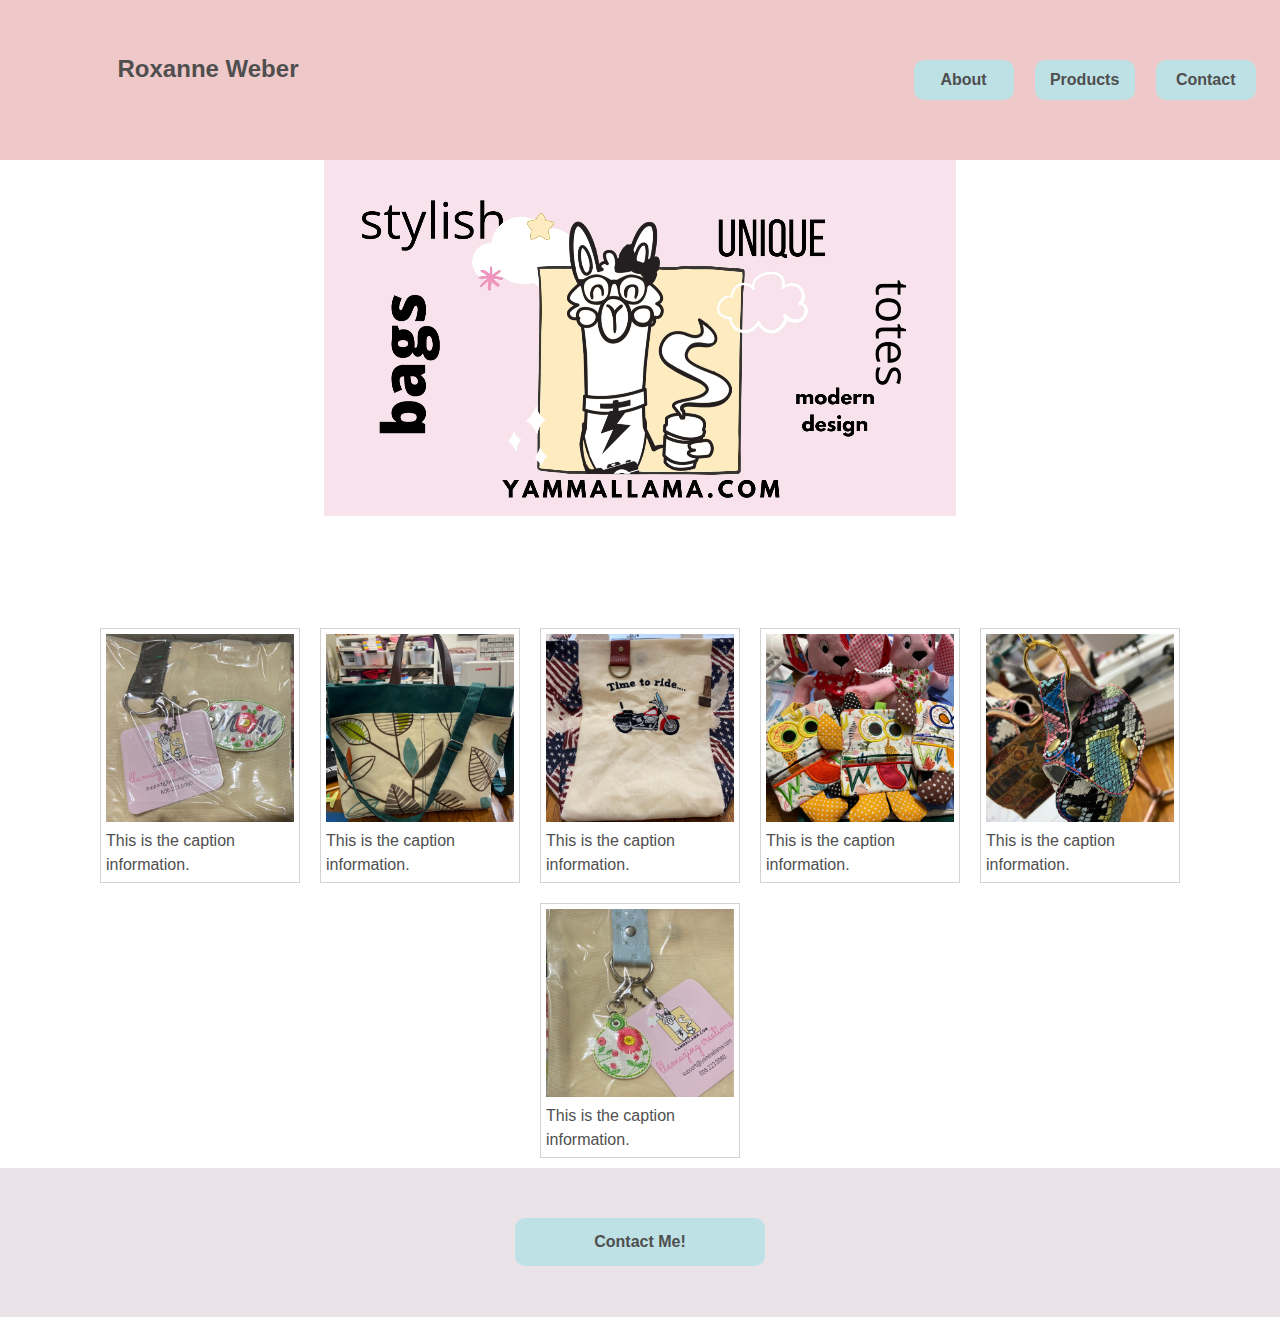
==== index.html @ 11f5bbdf "gallery and footer styled; working on header" ====
<!DOCTYPE html>
<html lang="en">
	<head>
		<meta charset="UTF-8" />
		<meta name="viewport" content="width=device-width, initial-scale=1.0" />
		<title>Profile: Roxanne Weber</title>
		<link rel="stylesheet" href="style/index.css" />
	</head>
	<body>
			<header></header>

		<section class="title-nav">
			<div class="left">
				<h1>Roxanne Weber</h1>
			</div>

			<div class="right">
				<nav>
					<a href="about.html" class="">About</a>
					<a href="projects.html" class="">Products</a>
					<a href="contact.html" class="">Contact</a>
				</nav>
			</div>
		</section>
		
		<section class="top">
			<video width="650" height="356" autoplay>
				<source src="assets/yammalammaHeader.mp4" type="video/mp4">
			  Your browser does not support this video tag.
			  </video> 
		</section>

		<section class="gallery"></section>
		<div class="gallery-container">
			<div class="item"><img src="assets/1.png"
			<p>This is the caption information.</p></div>
			<div class="item"><img src="assets/2.png"><p>This is the caption information.</p>
			</div>
			<div class="item"><img src="assets/3.png"><p>This is the caption information.</p>
			</div>
			<div class="item"><img src="assets/4.png"><p>This is the caption information.</p>
			</div>
			<div class="item"><img src="assets/5.png"><p>This is the caption information.</p>
			</div>
			<div class="item"><img src="assets/6.png"><p>This is the caption information.</p>
			</div>
		  </div>

		<footer>
			<nav class="contact"><a href="contact.html" class="">Contact Me!</a></nav>
		</footer>

	</body>
</html>
---- style/index.css ----
/* css reset styles */
html,
body,
div,
span,
applet,
object,
iframe,
table,
caption,
tbody,
tfoot,
thead,
tr,
th,
td,
del,
dfn,
em,
font,
img,
ins,
kbd,
q,
s,
samp,
small,
strike,
strong,
sub,
sup,
tt,
var,
h1,
h2,
h3,
h4,
h5,
h6,
p,
blockquote,
pre,
a,
abbr,
acronym,
address,
big,
cite,
code,
dl,
dt,
dd,
ol,
ul,
li,
fieldset,
form,
label,
legend {
	vertical-align: baseline;
	font-family: inherit;
	font-weight: inherit;
	font-style: inherit;
	font-size: 100%;
	outline: 0;
	padding: 0;
	margin: 0;
	/* border: 0; */
}
/* remember to define focus styles! */
:focus {
	outline: 0;
}
* {
	box-sizing: border-box;
	padding: 0;
	margin: 0;
	max-width: 100%;
	/* border: 1px solid red; */
}

/* end normalize code */

/** general styles for every site **/
html {
	font-size: 62.5%;
}

body {
	font-size: 1.6rem;
	line-height: 1.5;
	color: #4f4f4f;
    font-family: 'Roboto', sans-serif;
}

section {
	padding: 4% 0;
}

a {
	text-decoration: none;
    font-family: 'Roboto', sans-serif;
}

/* general styles for current site */

h1 {
	font-size: 1.5em;
	font-weight: bold;
	margin: 0 1%;
}

section.title-nav {
	display: flex;
	justify-content: space-around;
	width: 100%;
	background-color: rgba(201, 76, 76, 0.3);
}

section div.right {
	width: 65%;
	text-align: right;
}

section div.left {
	width: 30%;
	text-align: center;
}

nav a {

	display: inline-block;
    padding: 1% 0;
    border-radius: 10px;
    text-align: center;
    color: #4f4f4f;
    animation: 3s;
    background-color: #bee1e6;
    margin: 1%;
	font-weight: bolder;
	width: 100px;
}

nav a:hover {
    color: #4f4f4f;
    background-color: whitesmoke;
    animation: 3s;
}

.top {
	text-align: 0 auto;
	display: flex;
	justify-content: center;
	align-items: center;
	margin: 0;
	padding: 0;
}

.gallery-container {
	display: flex;
	flex-wrap: wrap;
	justify-content: center;
	align-items: center;
	margin: 0;


}

.item {
	width: 200px;
	margin: 10px;
	padding: 5px;
	border: 1px solid lightgray;
}

.contact {
	text-align: center;
}

footer {
	background-color: #eae4e9;
	padding: 3%;
	width: 100%;
}

footer nav a {
	width: 250px;
}
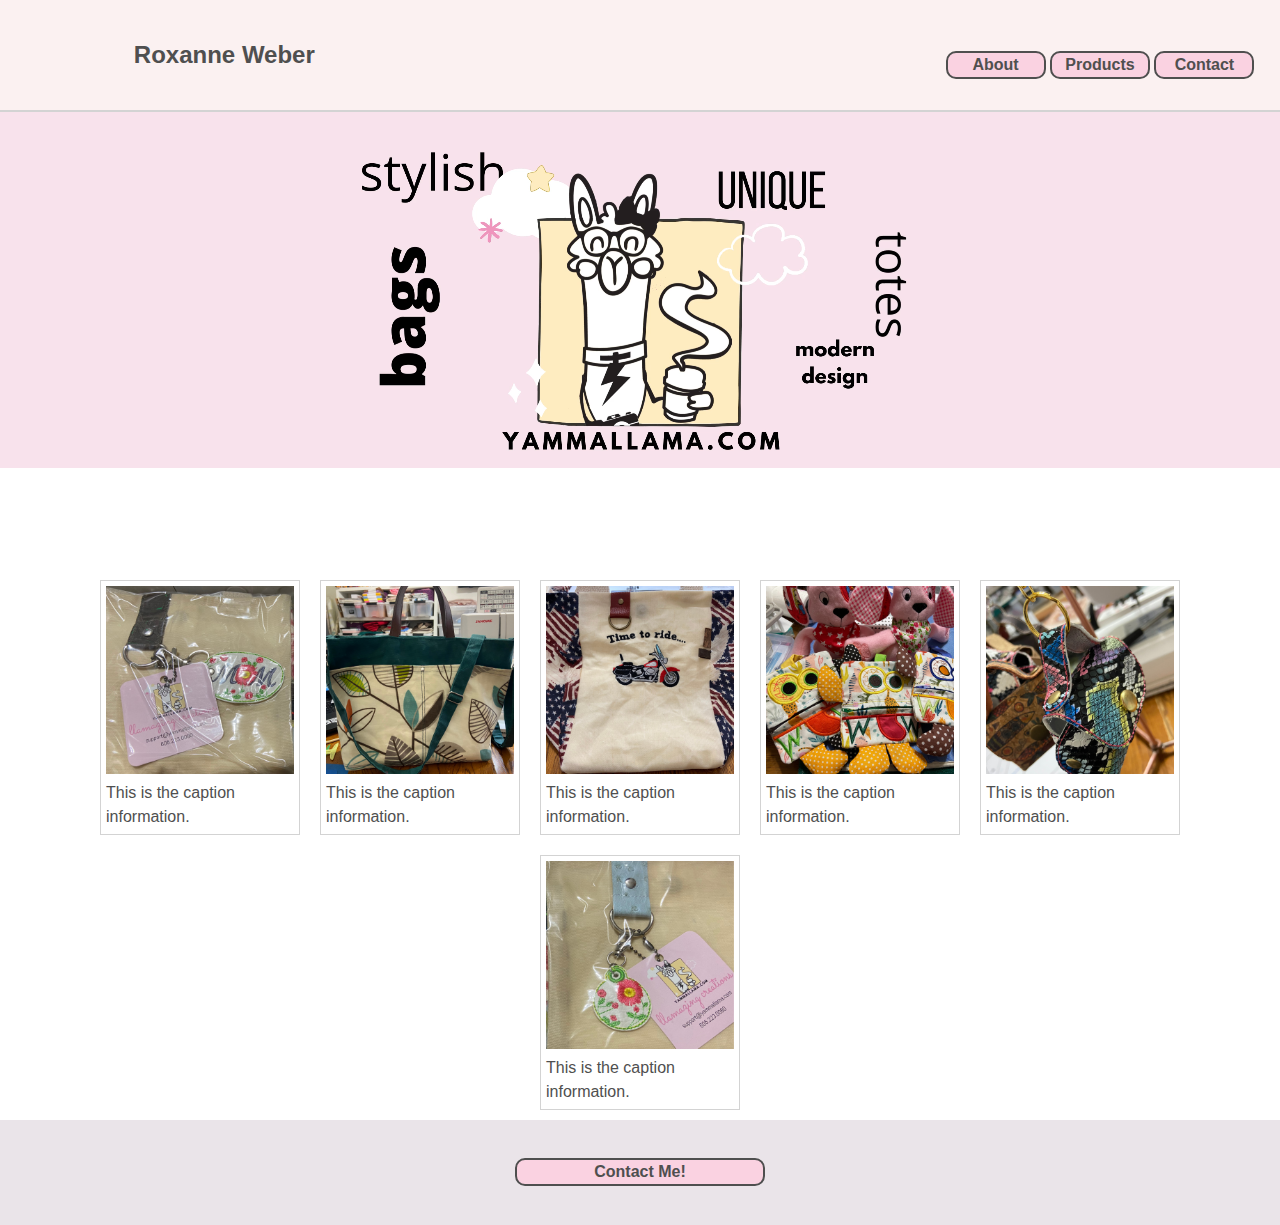
==== commit b72ae6f0: "all header and top styles complete" ====
--- a/index.html
+++ b/index.html
@@ -7,9 +7,8 @@
 		<link rel="stylesheet" href="style/index.css" />
 	</head>
 	<body>
-			<header></header>
 
-		<section class="title-nav">
+		<header class="title-nav">
 			<div class="left">
 				<h1>Roxanne Weber</h1>
 			</div>
@@ -21,7 +20,7 @@
 					<a href="contact.html" class="">Contact</a>
 				</nav>
 			</div>
-		</section>
+		</header>
 		
 		<section class="top">
 			<video width="650" height="356" autoplay>
--- a/style/index.css
+++ b/style/index.css
@@ -107,44 +107,49 @@
 h1 {
 	font-size: 1.5em;
 	font-weight: bold;
-	margin: 0 1%;
+	margin: 3% 1%;
 }
 
-section.title-nav {
+header.title-nav {
 	display: flex;
 	justify-content: space-around;
 	width: 100%;
-	background-color: rgba(201, 76, 76, 0.3);
+	background-color: rgba(201, 76, 76, 0.08);
+	border-bottom: 2px solid lightgrey;
+	margin: 0;
 }
 
-section div.right {
+header div.right {
 	width: 65%;
 	text-align: right;
+	margin-top: 4%;
+	margin-right: 2%;
 }
 
-section div.left {
+header div.left {
 	width: 30%;
 	text-align: center;
+	vertical-align:middle;
+	margin: 2% 3%;
 }
 
 nav a {
-
-	display: inline-block;
-    padding: 1% 0;
+    display: inline-block;
+	color: #4f4f4f;
+	border: 2px solid #4f4f4f;
     border-radius: 10px;
-    text-align: center;
-    color: #4f4f4f;
-    animation: 3s;
-    background-color: #bee1e6;
-    margin: 1%;
+	text-align: center;
 	font-weight: bolder;
-	width: 100px;
+    width: 100px;
+    background-color: #fad2e1;
+    transition: width 2s, height 2s, background-color 2s, transform 2s;
 }
 
 nav a:hover {
     color: #4f4f4f;
-    background-color: whitesmoke;
-    animation: 3s;
+	background-color: #FFCCCC;
+    width: 120px;
+	transform: scaleY(1.5);
 }
 
 .top {
@@ -154,6 +159,7 @@
 	align-items: center;
 	margin: 0;
 	padding: 0;
+	background-color: #F8E2EC;
 }
 
 .gallery-container {
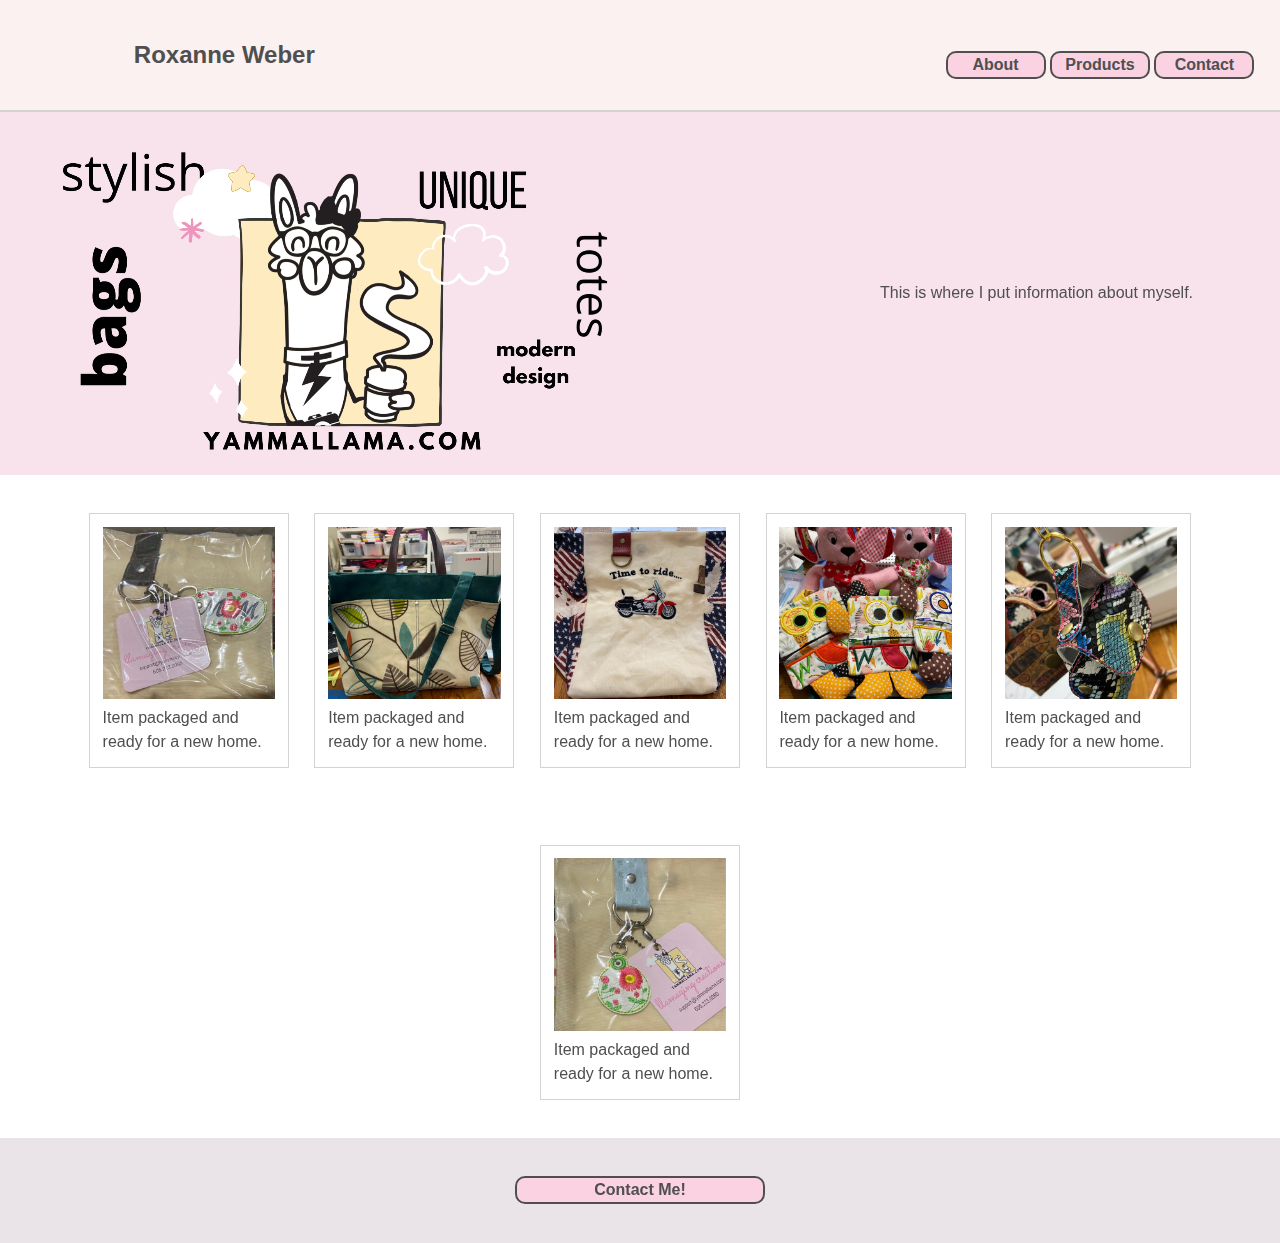
==== commit 2f687b34: "final commit for this project" ====
--- a/index.html
+++ b/index.html
@@ -23,27 +23,47 @@
 		</header>
 		
 		<section class="top">
-			<video width="650" height="356" autoplay>
+			<div class="video"><video width="650" height="356" autoplay>
 				<source src="assets/yammalammaHeader.mp4" type="video/mp4">
 			  Your browser does not support this video tag.
 			  </video> 
+			</div>
+
+			<div class="text">
+				This is where I put information about myself.
+			</div>
 		</section>
 
-		<section class="gallery"></section>
 		<div class="gallery-container">
-			<div class="item"><img src="assets/1.png"
-			<p>This is the caption information.</p></div>
-			<div class="item"><img src="assets/2.png"><p>This is the caption information.</p>
+			<div class="item-container">
+				<div class="image"><img src="assets/1.png"></div>
+				<div class=item-text"><p>Item packaged and ready for a new home.</p></div>
 			</div>
-			<div class="item"><img src="assets/3.png"><p>This is the caption information.</p>
+			
+			<div class="item-container">
+				<div class="image"><img src="assets/2.png"></div>
+				<div class=item-text"><p>Item packaged and ready for a new home.</p></div>
 			</div>
-			<div class="item"><img src="assets/4.png"><p>This is the caption information.</p>
+
+			<div class="item-container">
+				<div class="image"><img src="assets/3.png"></div>
+				<div class=item-text"><p>Item packaged and ready for a new home.</p></div>
 			</div>
-			<div class="item"><img src="assets/5.png"><p>This is the caption information.</p>
+
+			<div class="item-container">
+				<div class="image"><img src="assets/4.png"></div>
+				<div class=item-text"><p>Item packaged and ready for a new home.</p></div>
 			</div>
-			<div class="item"><img src="assets/6.png"><p>This is the caption information.</p>
+
+			<div class="item-container">
+				<div class="image"><img src="assets/5.png"></div>
+				<div class=item-text"><p>Item packaged and ready for a new home.</p></div>
 			</div>
-		  </div>
+
+			<div class="item-container">
+				<div class="image"><img src="assets/6.png"></div>
+				<div class=item-text"><p>Item packaged and ready for a new home.</p></div>
+			</div>
 
 		<footer>
 			<nav class="contact"><a href="contact.html" class="">Contact Me!</a></nav>
--- a/style/index.css
+++ b/style/index.css
@@ -152,35 +152,43 @@
 	transform: scaleY(1.5);
 }
 
-.top {
-	text-align: 0 auto;
+section.top {
 	display: flex;
-	justify-content: center;
+	justify-content: space-around;
 	align-items: center;
+	width: 100%;
 	margin: 0;
 	padding: 0;
 	background-color: #F8E2EC;
 }
 
-.gallery-container {
+div.video {
+	width: 65%;
+}
+
+div.text {
+	width: 30%;
+	color: #4f4f4f;
+}
+
+div.gallery-container {
 	display: flex;
 	flex-wrap: wrap;
 	justify-content: center;
 	align-items: center;
 	margin: 0;
-
-
-}
-
-.item {
+	padding: 0;
+}
+
+div.item-container {
 	width: 200px;
-	margin: 10px;
-	padding: 5px;
+	margin: 3% 1%;
+	padding: 1%;
 	border: 1px solid lightgray;
 }
 
-.contact {
-	text-align: center;
+div.image {
+	width: 200px;
 }
 
 footer {
@@ -193,3 +201,7 @@
 	width: 250px;
 }
 
+nav.contact {
+	text-align: center;
+}
+
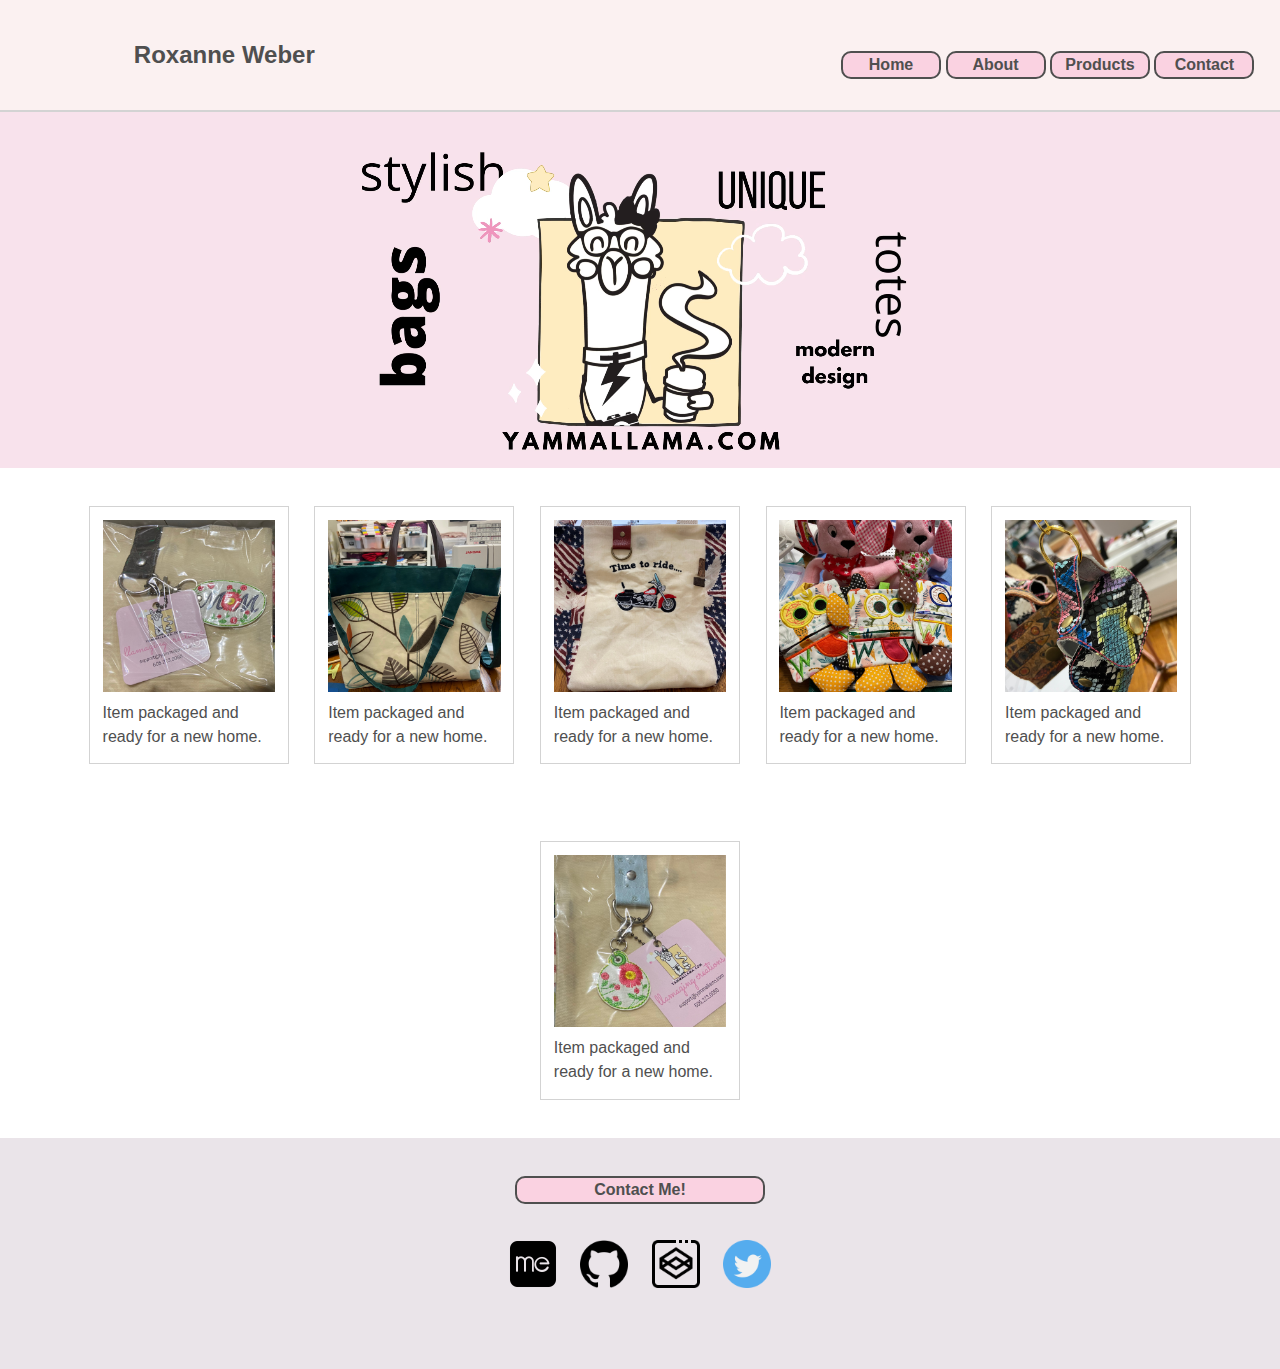
==== commit 2c7af428: "added some extra animation, social links and more styling" ====
--- a/index.html
+++ b/index.html
@@ -15,23 +15,19 @@
 
 			<div class="right">
 				<nav>
-					<a href="about.html" class="">About</a>
-					<a href="projects.html" class="">Products</a>
-					<a href="contact.html" class="">Contact</a>
+					<a href="index.html">Home</a>
+					<a href="about.html">About</a>
+					<a href="projects.html">Products</a>
+					<a href="contact.html">Contact</a>
 				</nav>
 			</div>
 		</header>
 		
 		<section class="top">
-			<div class="video"><video width="650" height="356" autoplay>
+			<video width="650" height="356" autoplay>
 				<source src="assets/yammalammaHeader.mp4" type="video/mp4">
 			  Your browser does not support this video tag.
-			  </video> 
-			</div>
-
-			<div class="text">
-				This is where I put information about myself.
-			</div>
+			</video> 
 		</section>
 
 		<div class="gallery-container">
@@ -64,10 +60,17 @@
 				<div class="image"><img src="assets/6.png"></div>
 				<div class=item-text"><p>Item packaged and ready for a new home.</p></div>
 			</div>
-
-		<footer>
-			<nav class="contact"><a href="contact.html" class="">Contact Me!</a></nav>
-		</footer>
+			<footer>
+				<div>
+				<nav class="contact"><a href="contact.html" class="">Contact Me!</a></nav>
+			</div>
+			<div class="icons">
+	<div class="icon"><a href="https://about.me/roxanneweber" target="_blank"><img src="assets/me.png"></a></div>
+	<div class="icon"><a href="https://github.com/stackdev-web" target="_blank"><img src="assets/github.png"></a></div>
+	<div class="icon"><a href="https://codepen.io/RoxWeber" target="_blank"><img src="assets/codepen.png"></a></div>
+	<div class="icon"><a href="https://twitter.com/avoicerising" target="_blank"><img src="assets/twitter.png"></a></div>
+			</div>
+			</footer>
 
 	</body>
 </html>
--- a/style/index.css
+++ b/style/index.css
@@ -106,8 +106,18 @@
 
 h1 {
 	font-size: 1.5em;
+	font-weight: bolder;
+	margin: 3% 1%;
+}
+
+h2 {
+	font-size: 1em;
 	font-weight: bold;
 	margin: 3% 1%;
+}
+
+p {
+	margin: 1% 0;
 }
 
 header.title-nav {
@@ -166,6 +176,17 @@
 	width: 65%;
 }
 
+div.top-image {
+	width: 450px;
+}
+
+div.content-wrapper {
+	display: inline-block;
+	width: 80%;
+	text-align: left;
+	margin: 2% 5%;
+}
+
 div.text {
 	width: 30%;
 	color: #4f4f4f;
@@ -205,3 +226,13 @@
 	text-align: center;
 }
 
+div.icons {
+	display: flex;
+	justify-content: center;
+	margin: 2%;
+}
+
+div.icon {
+	width: 48px;
+	margin: 1%;
+}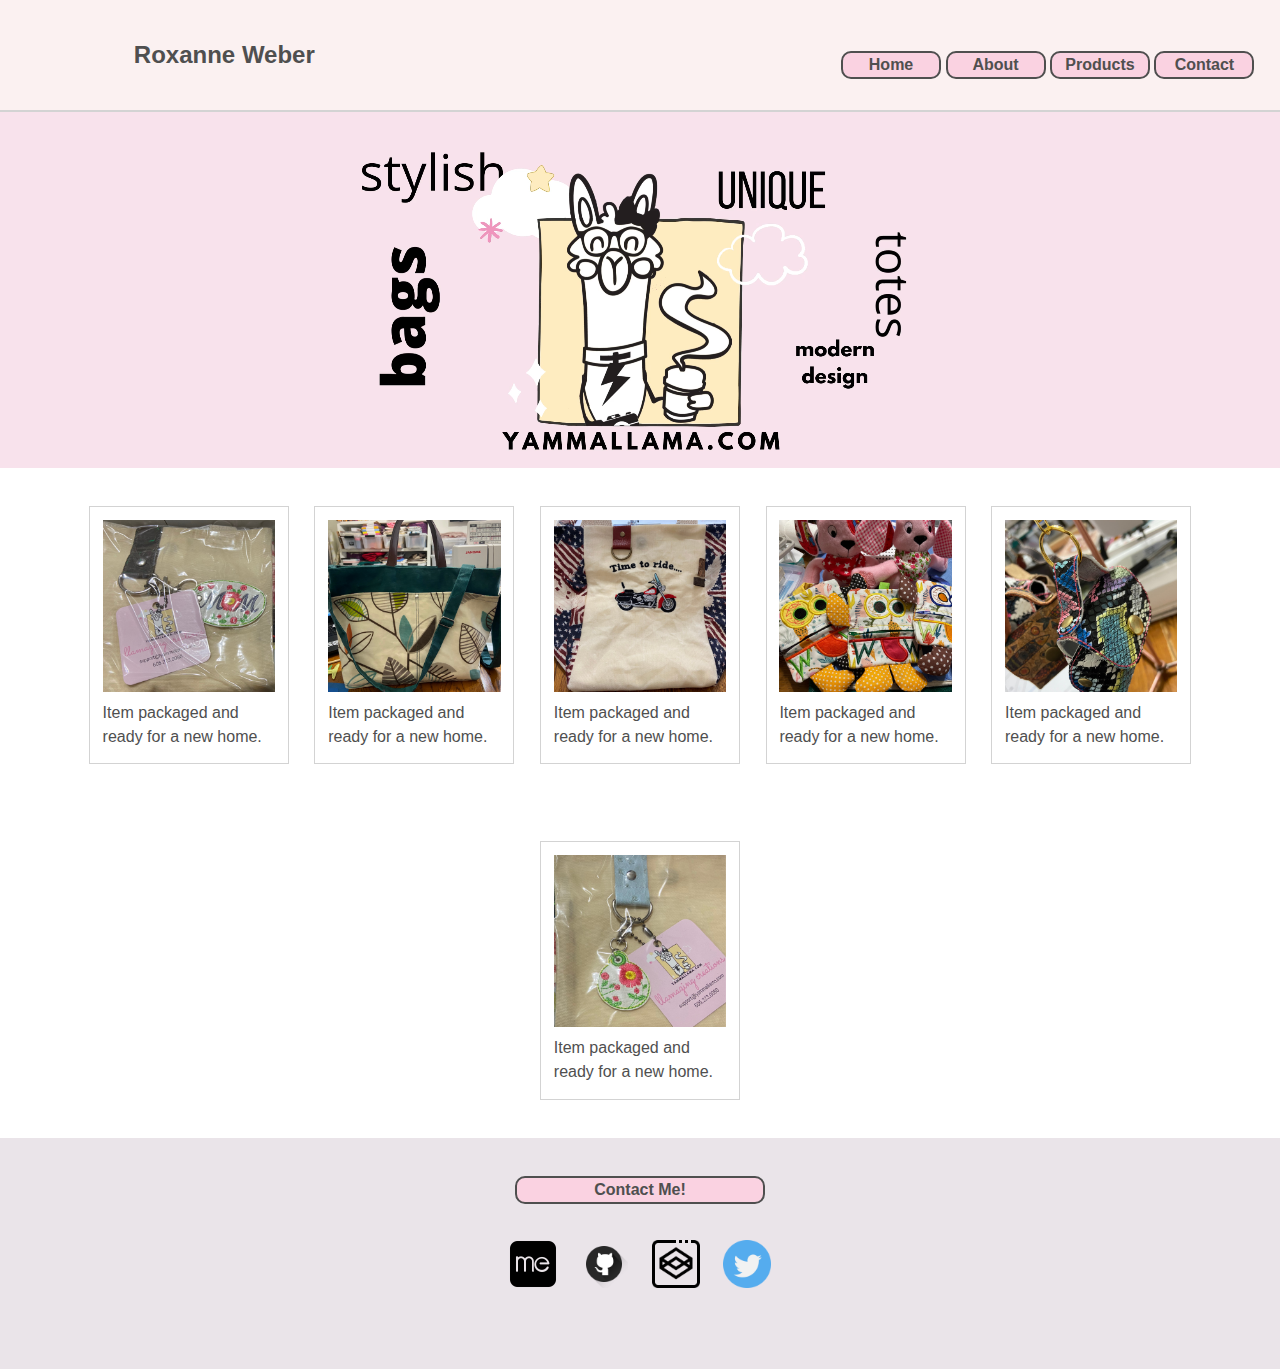
==== commit 4c822b08: "added favicon and additional styling" ====
--- a/index.html
+++ b/index.html
@@ -5,6 +5,7 @@
 		<meta name="viewport" content="width=device-width, initial-scale=1.0" />
 		<title>Profile: Roxanne Weber</title>
 		<link rel="stylesheet" href="style/index.css" />
+		<link rel="icon" type="image/png" href="assets/favicon-32x32.png">
 	</head>
 	<body>
 
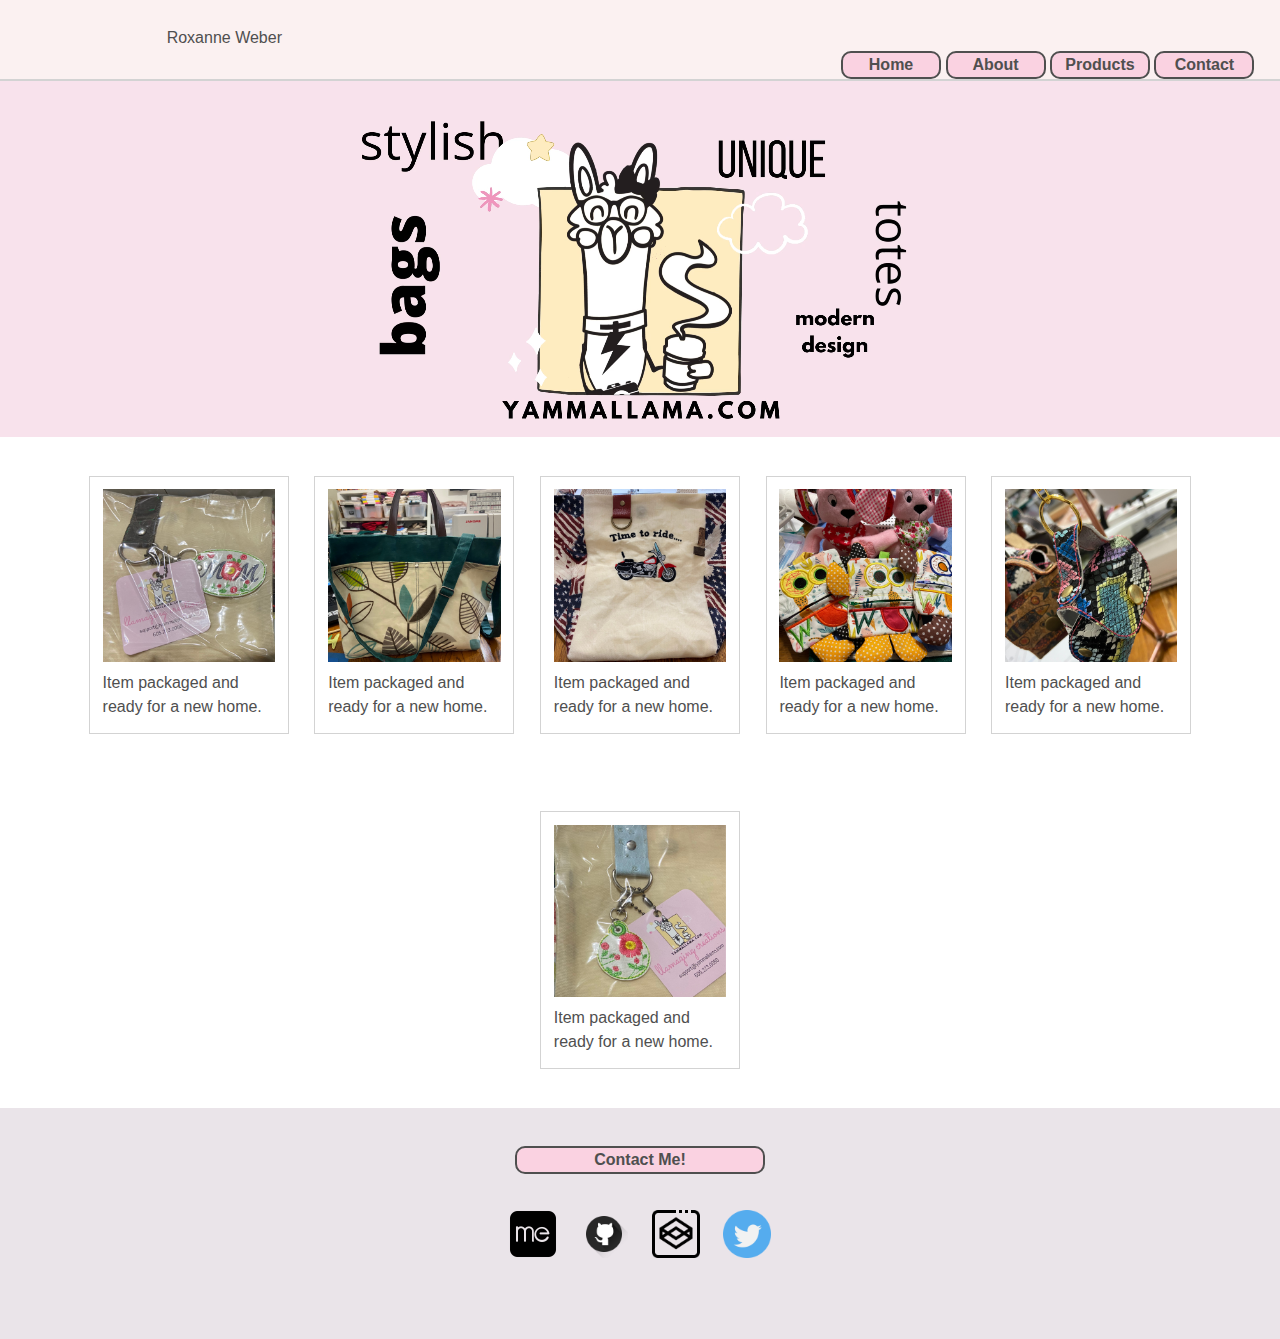
==== commit 9f805807: "changed branch, added medai queries for 800 and 500 px" ====
--- a/index.html
+++ b/index.html
@@ -3,8 +3,10 @@
 	<head>
 		<meta charset="UTF-8" />
 		<meta name="viewport" content="width=device-width, initial-scale=1.0" />
-		<title>Profile: Roxanne Weber</title>
+		<title>Yamma Llama Creations - Roxanne Weber</title>
 		<link rel="stylesheet" href="style/index.css" />
+
+
 		<link rel="icon" type="image/png" href="assets/favicon-32x32.png">
 	</head>
 	<body>
--- a/style/index.css
+++ b/style/index.css
@@ -102,7 +102,9 @@
     font-family: 'Roboto', sans-serif;
 }
 
-/* general styles for current site */
+/* general styles for current site at 800px MAX */
+@media screen and (max-width: 800px)
+
 
 h1 {
 	font-size: 1.5em;
@@ -235,4 +237,9 @@
 div.icon {
 	width: 48px;
 	margin: 1%;
-}+}
+
+
+/* general styles for current site at 500px MAX */
+
+@media screen and (max-width: 500px)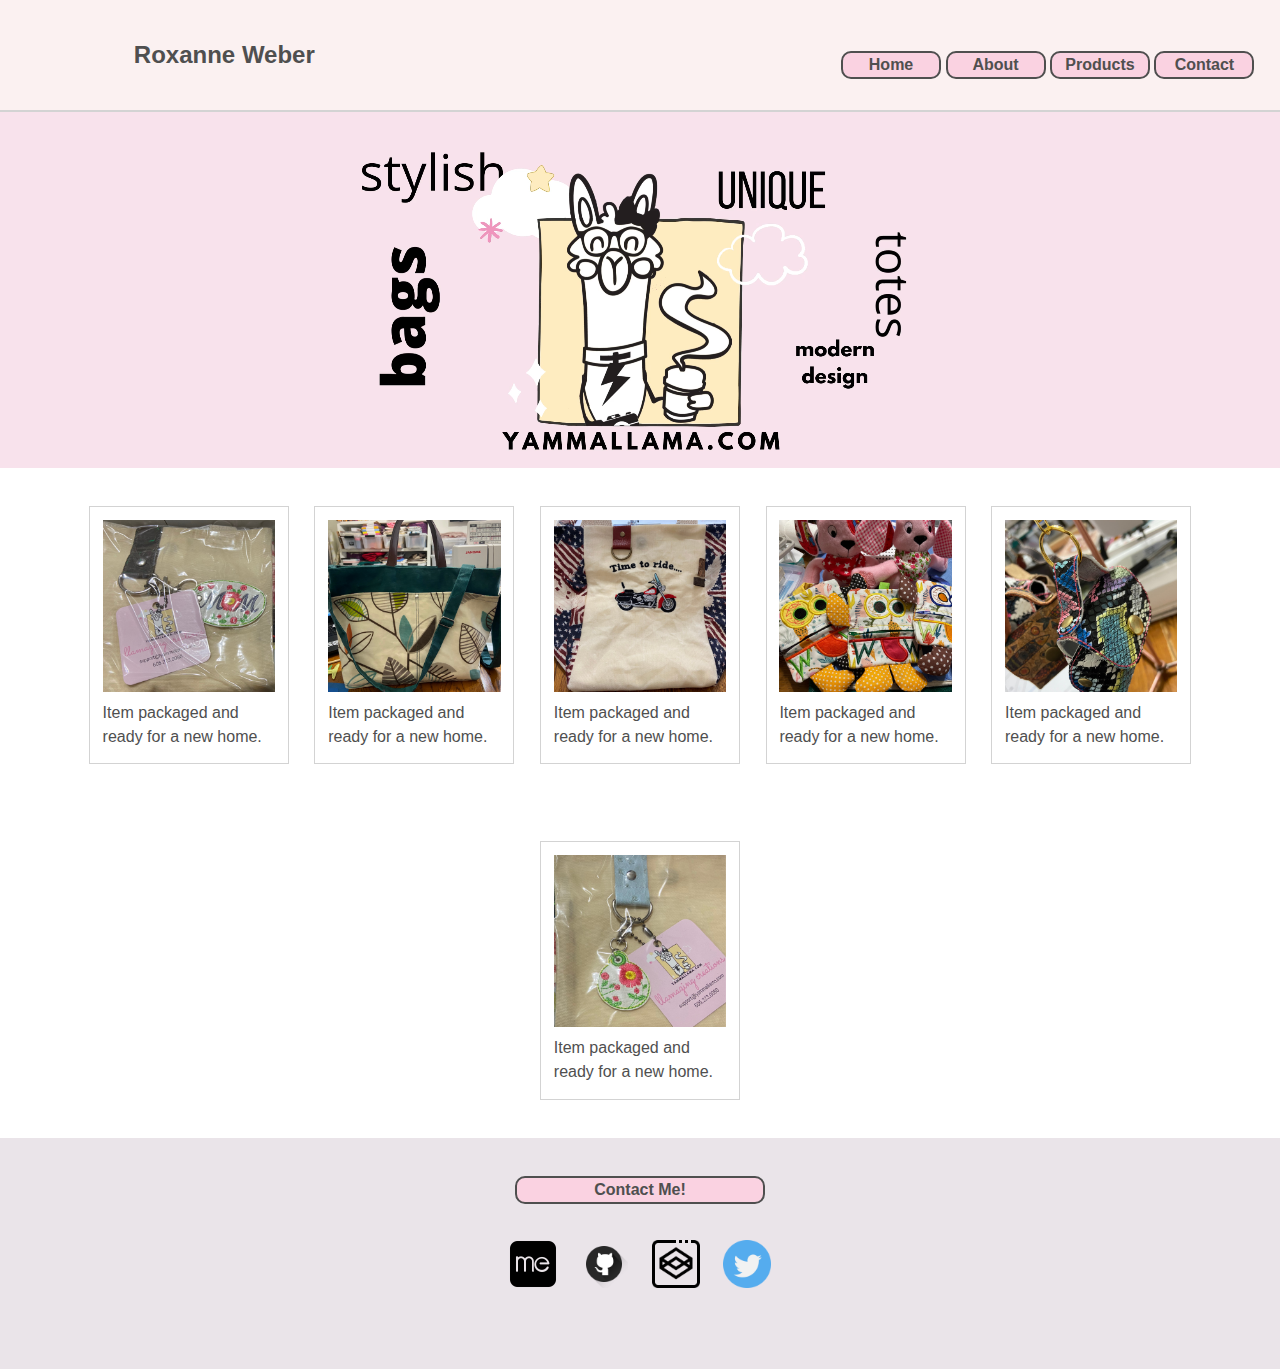
==== commit d7a3d704: "Merge 4c822b08a4443e07add8134fcd4c688a9b92a07f into 9ee5ec3b364f4053156daab997c01f63239335be" ====
--- a/index.html
+++ b/index.html
@@ -3,10 +3,8 @@
 	<head>
 		<meta charset="UTF-8" />
 		<meta name="viewport" content="width=device-width, initial-scale=1.0" />
-		<title>Yamma Llama Creations - Roxanne Weber</title>
+		<title>Profile: Roxanne Weber</title>
 		<link rel="stylesheet" href="style/index.css" />
-
-
 		<link rel="icon" type="image/png" href="assets/favicon-32x32.png">
 	</head>
 	<body>
--- a/style/index.css
+++ b/style/index.css
@@ -102,9 +102,7 @@
     font-family: 'Roboto', sans-serif;
 }
 
-/* general styles for current site at 800px MAX */
-@media screen and (max-width: 800px)
-
+/* general styles for current site */
 
 h1 {
 	font-size: 1.5em;
@@ -237,9 +235,4 @@
 div.icon {
 	width: 48px;
 	margin: 1%;
-}
-
-
-/* general styles for current site at 500px MAX */
-
-@media screen and (max-width: 500px)+}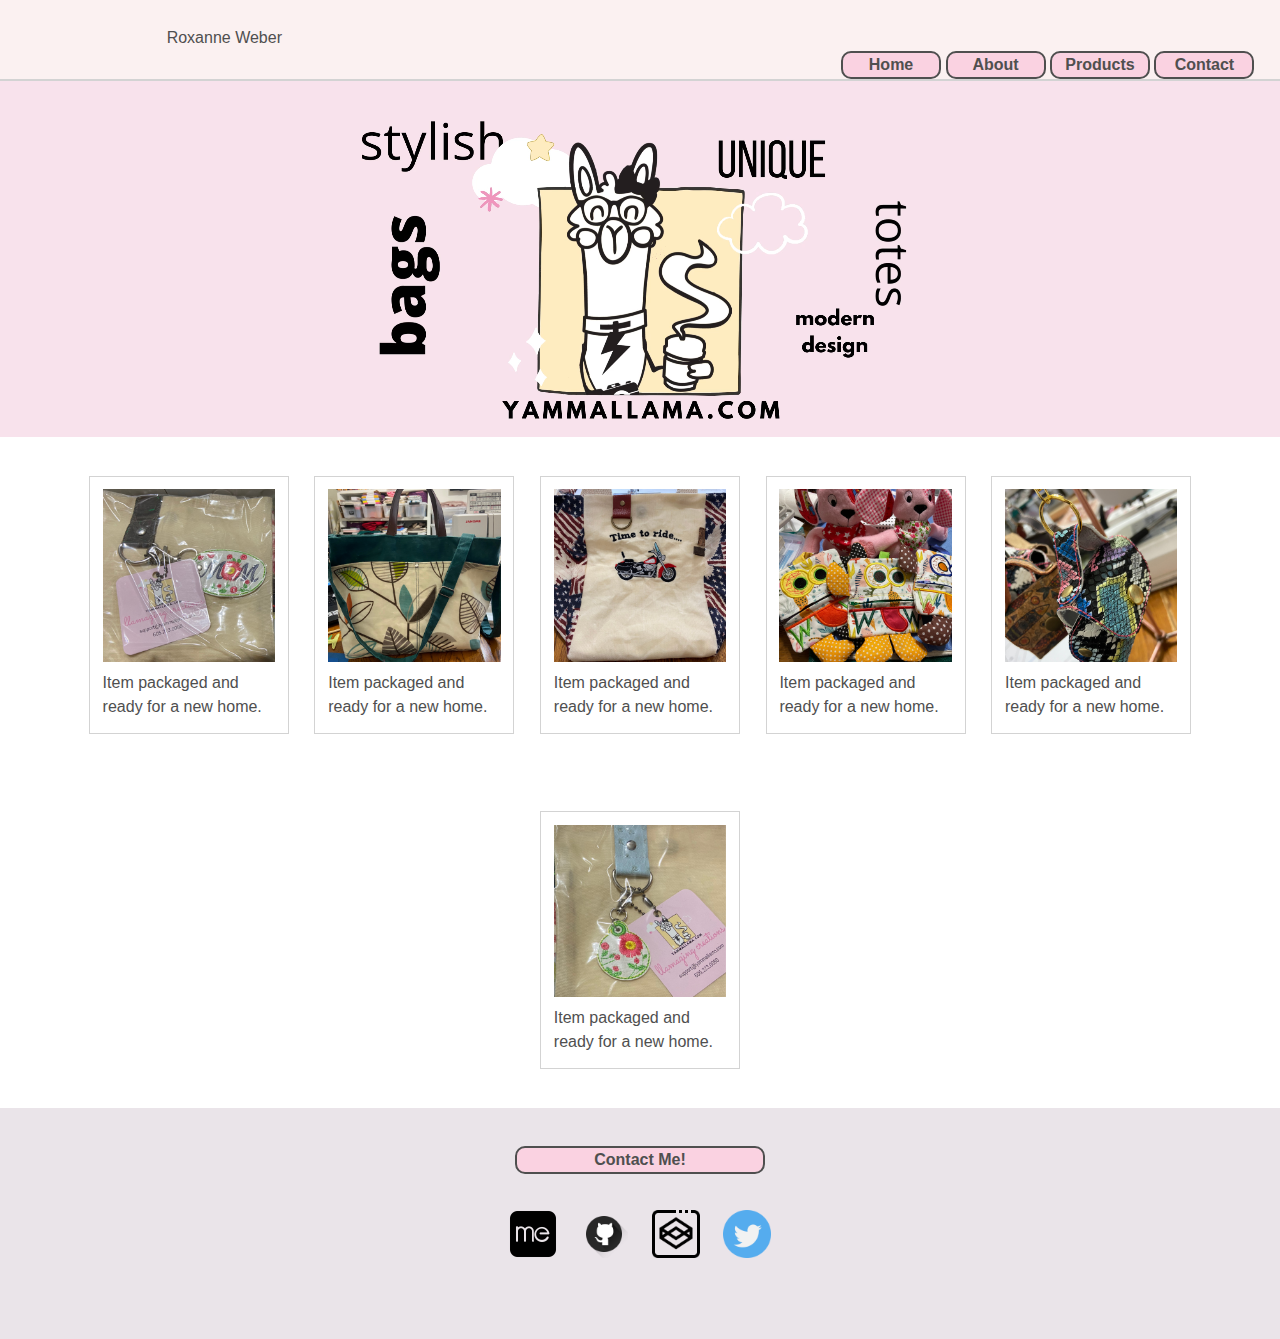
==== commit e3dcd06a: "Merge 9f805807e9600ce947c0e90de07842d29123f9e6 into 9ee5ec3b364f4053156daab997c01f63239335be" ====
--- a/index.html
+++ b/index.html
@@ -3,8 +3,10 @@
 	<head>
 		<meta charset="UTF-8" />
 		<meta name="viewport" content="width=device-width, initial-scale=1.0" />
-		<title>Profile: Roxanne Weber</title>
+		<title>Yamma Llama Creations - Roxanne Weber</title>
 		<link rel="stylesheet" href="style/index.css" />
+
+
 		<link rel="icon" type="image/png" href="assets/favicon-32x32.png">
 	</head>
 	<body>
--- a/style/index.css
+++ b/style/index.css
@@ -102,7 +102,9 @@
     font-family: 'Roboto', sans-serif;
 }
 
-/* general styles for current site */
+/* general styles for current site at 800px MAX */
+@media screen and (max-width: 800px)
+
 
 h1 {
 	font-size: 1.5em;
@@ -235,4 +237,9 @@
 div.icon {
 	width: 48px;
 	margin: 1%;
-}+}
+
+
+/* general styles for current site at 500px MAX */
+
+@media screen and (max-width: 500px)